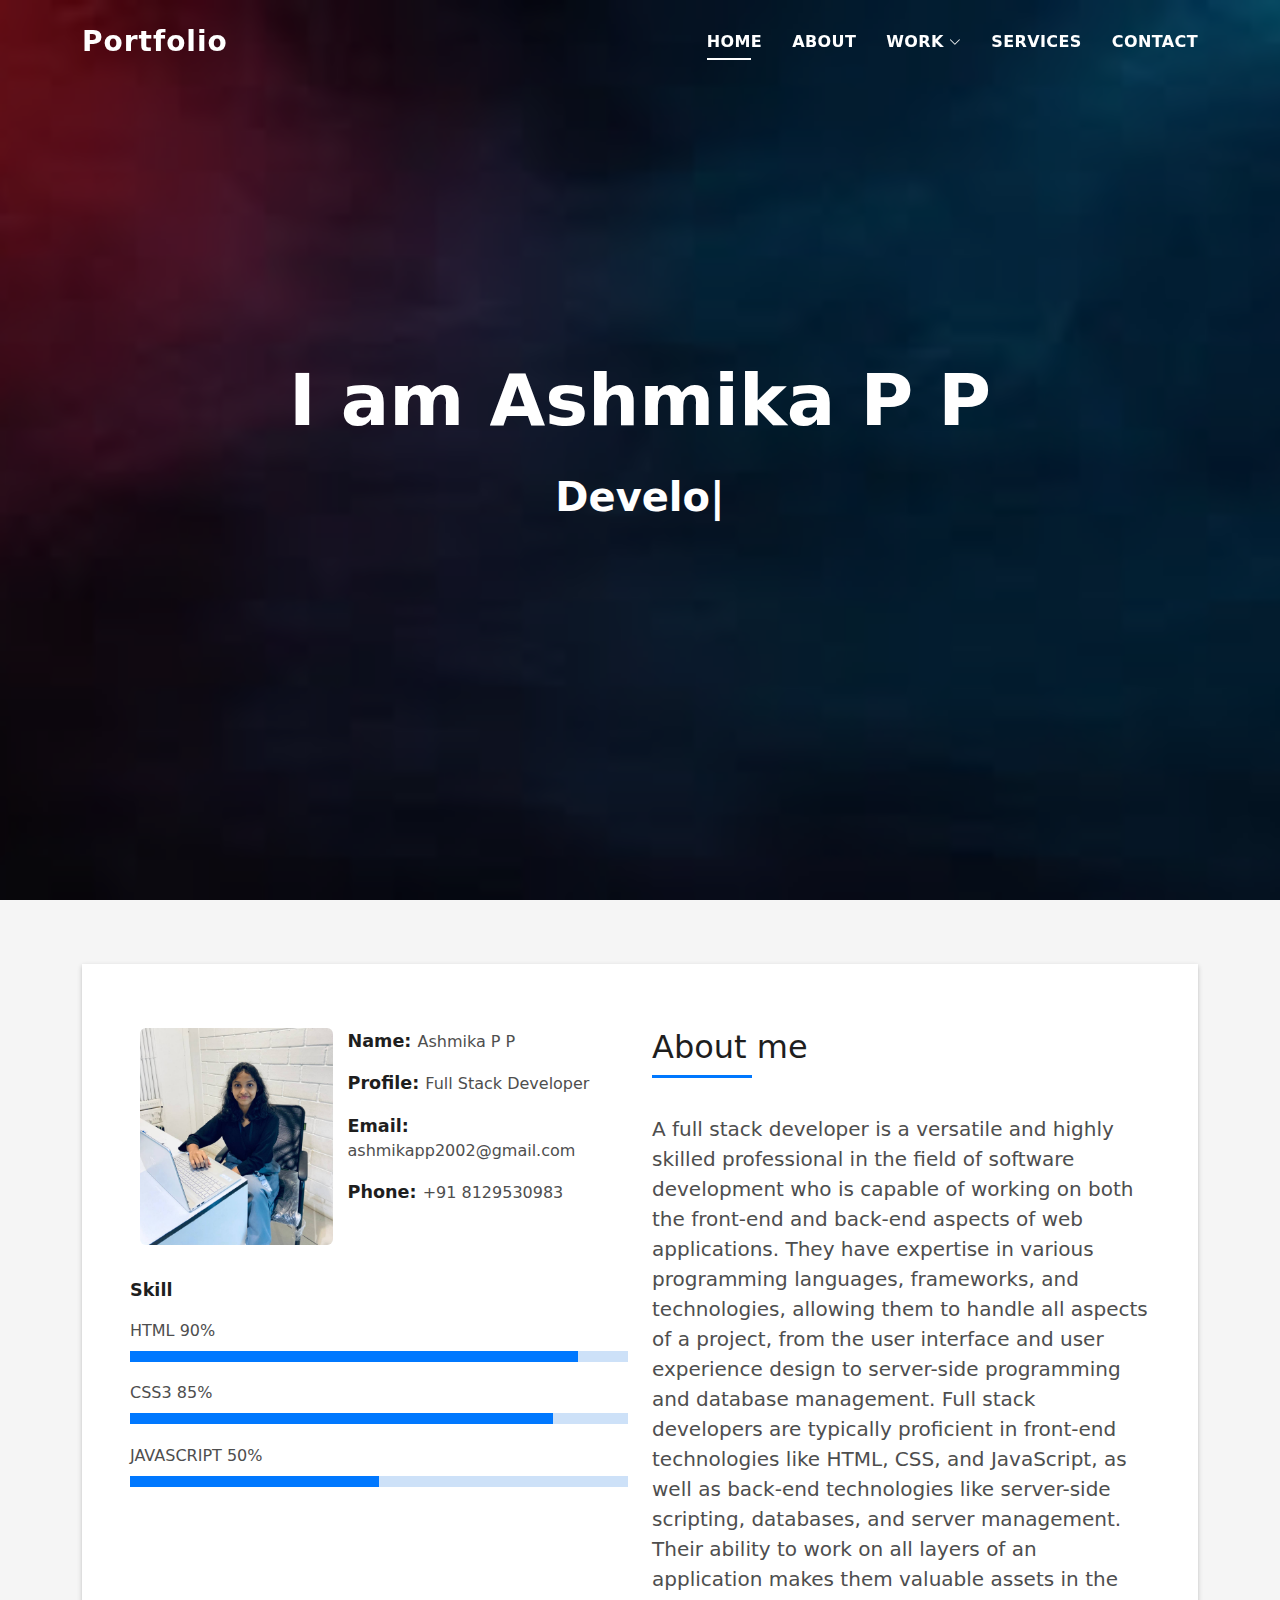
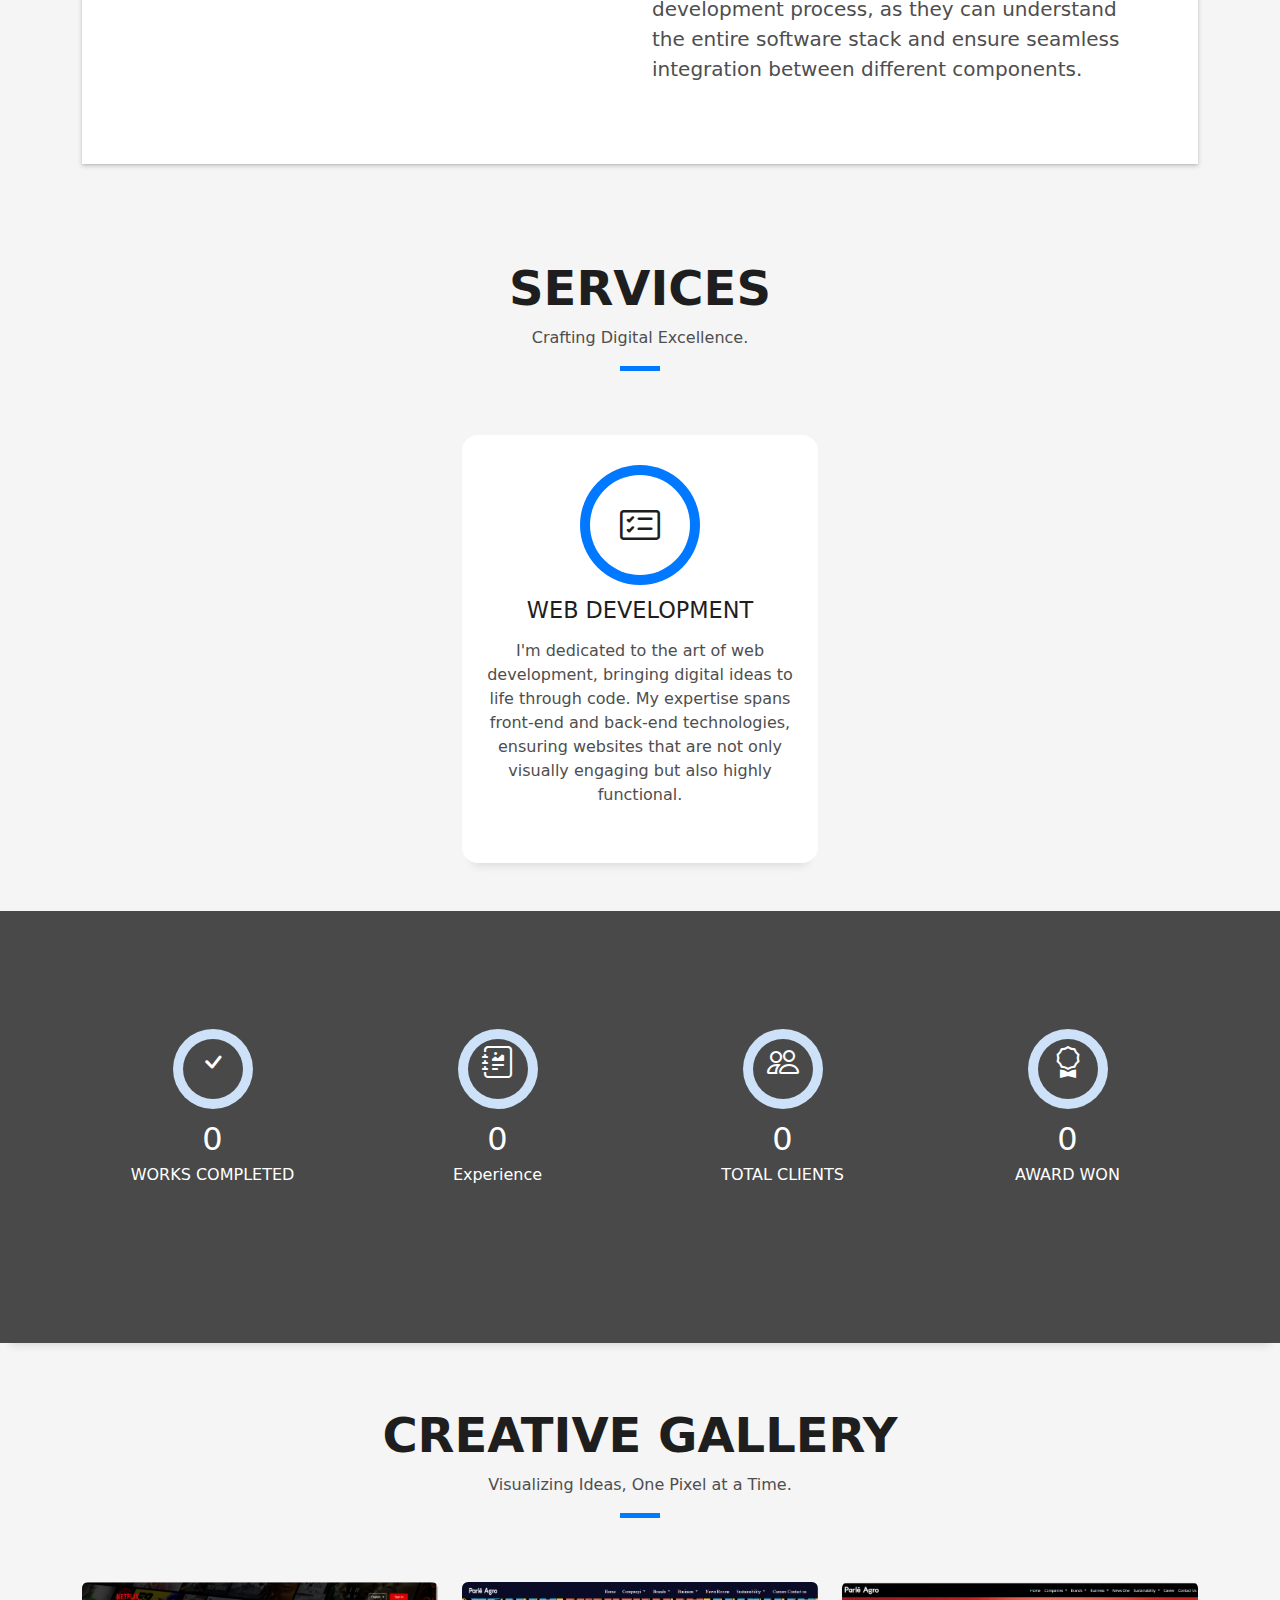
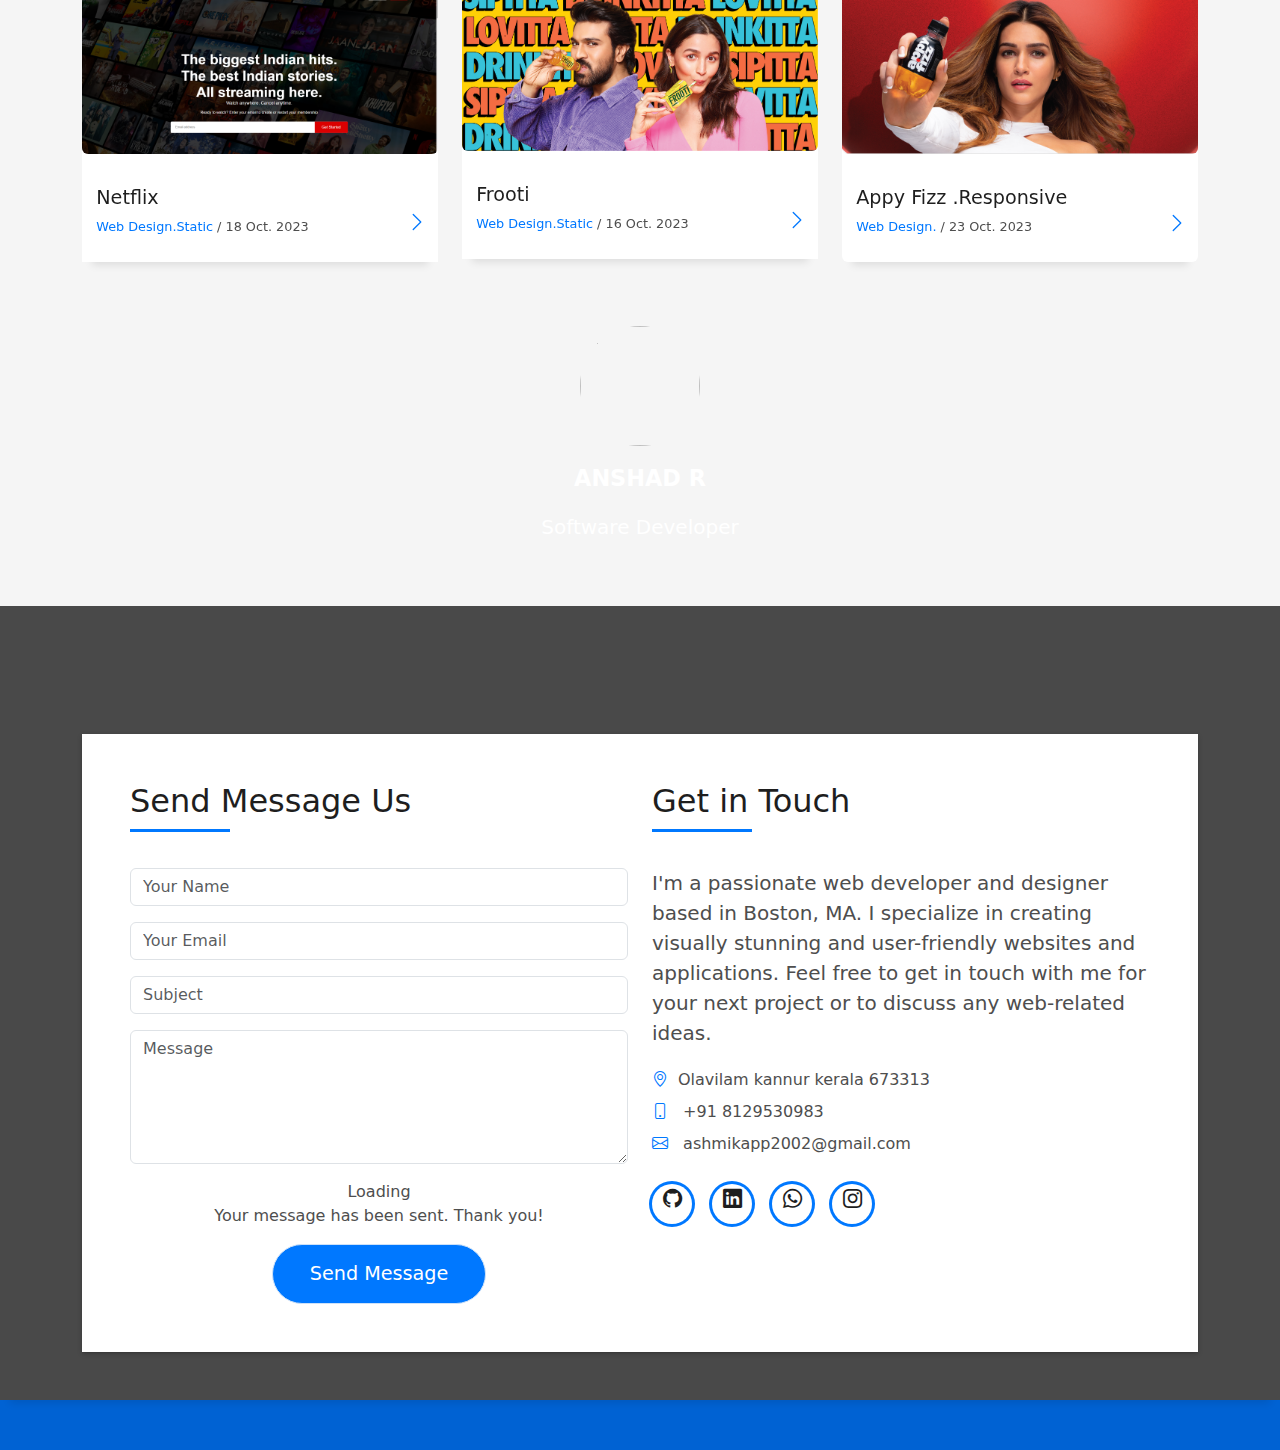
==== index.html @ 8853690e "Add files via upload" ====
<!DOCTYPE html>
<html lang="en">

<head>
  <meta charset="utf-8">
  <meta content="width=device-width, initial-scale=1.0" name="viewport">
  <script src="https://ajax.googleapis.com/ajax/libs/jquery/3.5.1/jquery.min.js"></script>
  <title>Ashmika p p</title>
  <meta content="" name="description">
  <meta content="" name="keywords">

  <!-- Favicons -->
  <link href="images/IM rel="icon">
  

  <!-- Vendor CSS Files -->
  <link href="assets/vendor/bootstrap/css/bootstrap.min.css" rel="stylesheet">
  <link href="assets/vendor/bootstrap-icons/bootstrap-icons.css" rel="stylesheet">
  <link href="assets/vendor/glightbox/css/glightbox.min.css" rel="stylesheet">
  <link href="assets/vendor/swiper/swiper-bundle.min.css" rel="stylesheet">

  <!-- Template Main CSS File -->
  <link href="assets/css/style.css" rel="stylesheet">

</head>

<body>

  <!-- ======= Header ======= -->
  <header id="header" class="fixed-top">
    <div class="container d-flex align-items-center justify-content-between">

      <h1 class="logo"><a href="index.html">Portfolio</a></h1>

      <a href="index.html" class="logo"><img src="assets/img/logo.png" alt="" class="img-fluid"></a>

      <nav id="navbar" class="navbar">
        <ul>
          <li><a class="nav-link scrollto active" href="#hero"><span>Home</span></a></li>
          <li><a class="nav-link scrollto" href="#about"><span>About</span></a></li>
          <li class="dropdown"><a href="#"><span>Work</span> <i class="bi bi-chevron-down"></i></a>
            <ul>
              <li><a href="#work">Netflix</a></li>
              
              </li>
              <li><a href="#work">Frooti</a></li>
              <li><a href="#work">Appy Fizz</a></li>
            </ul>
          </li>
          <li><a class="nav-link scrollto" href="#services"><span>Services</span></a></li>
          <li><a class="nav-link scrollto" href="#contact"><span>Contact</span></a></li>
        </ul>
        <i class="bi bi-list mobile-nav-toggle"></i>
      </nav><!-- .navbar -->

    </div>
  </header><!-- End Header -->

  <!-- ======= Hero Section ======= -->
  <div id="hero" class="hero route bg-image" style="background-image: url(assets/img/download.jpeg)">
    <div class="overlay-itro"></div>
    <div class="hero-content display-table">
      <div class="table-cell">
        <div class="container">
          <!--<p class="display-6 color-d">Hello, world!</p>-->
          <h1 class="hero-title mb-4">I am Ashmika P P</h1>
          <p class="hero-subtitle"><span class="typed" data-typed-items="Developer"></span></p>
        </div>
      </div>
    </div>
  </div><!-- End Hero Section -->

  <main id="main">

    <!-- ======= About Section ======= -->
    <section id="about" class="about-mf sect-pt4 route">
      <div class="container">
        <div class="row">
          <div class="col-sm-12">
            <div class="box-shadow-full">
              <div class="row">
                <div class="col-md-6">
                  <div class="row">
                    <div class="col-sm-6 col-md-5">
                      <div class="about-img">
                        <img src="assets/img/Ashmika.jpg" class="img-fluid rounded b-shadow-a" alt="Profile">
                      </div>
                    </div>
                    <div class="col-sm-6 col-md-7">
                      <div class="about-info">
                        <p><span class="title-s">Name: </span> <span>Ashmika P P</span></p>
                        <p><span class="title-s">Profile: </span> <span>Full Stack Developer</span></p>
                        <p><span class="title-s">Email: </span> <span>ashmikapp2002@gmail.com</span></p>
                        <p><span class="title-s">Phone: </span> <span>+91 8129530983</span></p>
                      </div>
                    </div>
                  </div>
                  <div class="skill-mf">
                    <p class="title-s">Skill</p>
                    <span>HTML</span> <span class="pull-right">90%</span>
                    <div class="progress">
                      <div class="progress-bar" role="progressbar" style="width: 90%;" aria-valuenow="90" aria-valuemin="0" aria-valuemax="100"></div>
                    </div>
                    <span>CSS3</span> <span class="pull-right">85%</span>
                    <div class="progress">
                      <div class="progress-bar" role="progressbar" style="width: 85%" aria-valuenow="85" aria-valuemin="0" aria-valuemax="100"></div>
                    </div>
                    
                    <span>JAVASCRIPT</span> <span class="pull-right">50%</span>
                    <div class="progress">
                      <div class="progress-bar" role="progressbar" style="width: 50%" aria-valuenow="50" aria-valuemin="0" aria-valuemax="100"></div>
                    </div>
                  </div>
                </div>
                <div class="col-md-6">
                  <div class="about-me pt-4 pt-md-0">
                    <div class="title-box-2">
                      <h5 class="title-left">
                        About me
                      </h5>
                    </div>
                    <p class="lead">
                      A full stack developer is a versatile and highly skilled professional in the field of software development who is capable of working on both the front-end and back-end aspects of web applications. They have expertise in various programming languages, frameworks, and technologies, allowing them to handle all aspects of a project, from the user interface and user experience design to server-side programming and database management. Full stack developers are typically proficient in front-end technologies like HTML, CSS, and JavaScript, as well as back-end technologies like server-side scripting, databases, and server management. Their ability to work on all layers of an application makes them valuable assets in the development process, as they can understand the entire software stack and ensure seamless integration between different components.
                    </p>
                    <p class="lead">
                      
                    </p>
                  </div>
                </div>
              </div>
            </div>
          </div>
        </div>
      </div>
    </section><!-- End About Section -->

    <!-- ======= Services Section ======= -->
    <section id="services" class="services-mf pt-5 route">
      <div class="container">
        <div class="row">
          <div class="col-sm-12">
            <div class="title-box text-center">
              <h3 class="title-a">
                Services
              </h3>
              <p class="subtitle-a">
                Crafting Digital Excellence.
              </p>
              <div class="line-mf"></div>
            </div>
          </div>
        </div>
        <div class="row">
          <div class="col-md-4">
            
          </div>
          <div class="col-md-4">
            <div class="service-box">
              <div class="service-ico">
                <span class="ico-circle"><i class="bi bi-card-checklist"></i></span>
              </div>
              <div class="service-content">
                <h2 class="s-title">Web Development</h2>
                <p class="s-description text-center">
                  I'm dedicated to the art of web development, bringing digital ideas to life through code.
                  My expertise spans front-end and back-end technologies, ensuring websites that are not only visually
                  engaging but also highly functional.
                </p>
              </div>
            </div>
          </div>
          
             
            </div>
          </div>
          
        </div>
      </div>
    </section><!-- End Services Section -->

    <!-- ======= Counter Section ======= -->
    <div class="section-counter paralax-mf bg-image" style="background-image: url(assets/img/counters-bg.jpg)">
      <div class="overlay-mf"></div>
      <div class="container position-relative">
        <div class="row">
          <div class="col-sm-3 col-lg-3">
            <div class="counter-box counter-box pt-4 pt-md-0">
              <div class="counter-ico">
                <span class="ico-circle"><i class="bi bi-check"></i></span>
              </div>
              <div class="counter-num">
                <p data-purecounter-start="0" data-purecounter-end="10" data-purecounter-duration="1" class="counter purecounter"></p>
                <span class="counter-text">WORKS COMPLETED</span>
              </div>
            </div>
          </div>
          <div class="col-sm-3 col-lg-3">
            <div class="counter-box pt-4 pt-md-0">
              <div class="counter-ico">
                <span class="ico-circle"><i class="bi bi-journal-richtext"></i></span>
              </div>
              <div class="counter-num">
                <p data-purecounter-start="0" data-purecounter-end="1" data-purecounter-duration="1" class="counter purecounter"></p>
                <span class="counter-text">Experience</span>
              </div>
            </div>
          </div>
          <div class="col-sm-3 col-lg-3">
            <div class="counter-box pt-4 pt-md-0">
              <div class="counter-ico">
                <span class="ico-circle"><i class="bi bi-people"></i></span>
              </div>
              <div class="counter-num">
                <p data-purecounter-start="0" data-purecounter-end="20" data-purecounter-duration="1" class="counter purecounter"></p>
                <span class="counter-text">TOTAL CLIENTS</span>
              </div>
            </div>
          </div>
          <div class="col-sm-3 col-lg-3">
            <div class="counter-box pt-4 pt-md-0">
              <div class="counter-ico">
                <span class="ico-circle"><i class="bi bi-award"></i></span>
              </div>
              <div class="counter-num">
                <p data-purecounter-start="0" data-purecounter-end="1" data-purecounter-duration="1" class="counter purecounter"></p>
                <span class="counter-text">AWARD WON</span>
              </div>
            </div>
          </div>
        </div>
      </div>
    </div><!-- End Counter Section -->

    <!-- ======= Portfolio Section ======= -->
    <section id="work" class="portfolio-mf sect-pt4 route">
      <div class="container">
        <div class="row">
          <div class="col-sm-12">
            <div class="title-box text-center">
              <h3 class="title-a">
                Creative Gallery
              </h3>
              <p class="subtitle-a">
                Visualizing Ideas, One Pixel at a Time.
              </p>
              <div class="line-mf"></div>
            </div>
          </div>
        </div>

        
        <div class="row " id="Ather">
          <div class="col-md-4">
            <div class="work-box ">
              <a href="portfolio-details-Netflix.html">
                <div class="work-img rounded">
                  <img src="assets/img/Screenshot (1).png" alt="" class="img-fluid">
                </div>
              </a>
              <div class="work-content">
                <div class="row">
                  <div class="col-sm-8">
                    <h2 class="w-title">Netflix</h2>
                    <div class="w-more">
                      <span class="w-ctegory">Web Design.Static</span> / <span class="w-date">18 Oct. 2023</span>
                    </div>
                  </div>
                  <div class="col-sm-4">
                    <div class="w-like">
                      <a href="https://ashmikapp.github.io/Netflix/"> <span class="custom-ico bi bi-chevron-right"></span></a>
                      
                    </div>
                  </div>
                </div>
              </div>
            </div>
          </div>
          <div class="col-md-4">
            <div class="work-box">
              <a href="https://ashmikapp.github.io/Frooti/">
                <div class="work-img rounded">
                  <img src="assets/img/Frooti.png" class="img-fluid">
                </div>
              </a>
              <div class="work-content">
                <div class="row">
                  <div class="col-sm-8">
                    <h2 class="w-title">Frooti</h2>
                    <div class="w-more">
                      <span class="w-ctegory">Web Design.Static</span> / <span class="w-date">16 Oct. 2023</span>
                    </div>
                  </div>
                  <div class="col-sm-4">
                    <div class="w-like">
                      <a href="portfolio-details.html"> <span class="custom-ico bi bi-chevron-right"></span></a>
                    </div>
                  </div>
                </div>
              </div>
            </div>
          </div>
          <div class="col-md-4">
            <div class="work-box rounded">
              <a href=" https://ashmikapp.github.io/Appy-Fizz/
              ">
                <div class="work-img rounded">
                  <img src="assets/img/Screenshot (6).png" alt="" class="img-fluid">
                </div>
              </a>
              <div class="work-content">
                <div class="row">
                  <div class="col-sm-8">
                    <h2 class="w-title">Appy Fizz .Responsive</h2>
                    <div class="w-more">
                      <span class="w-ctegory">Web Design.</span> / <span class="w-date">23 Oct. 2023</span>
                    </div>
                  </div>
                  <div class="col-sm-4">
                    <div class="w-like">
                      <a href="https://shuhaibkvl.github.io/Appy-Fizz/"> <span class="custom-ico bi bi-chevron-right"></span></a>
                    </div>
                  </div>
                </div>
              </div>
            </div>
          </div>
         
          
    </section><!-- End Portfolio Section -->

    

                <div class="swiper-slide">
                  <div class="testimonial-box">
                    <div class="author-test">
                      <img src="images/WhatsApp Image 2023-10-25 at 14.32.00_cf268b72.jpg" alt="" class="reference-img rounded-circle b-shadow-a">
                      <span class="author">Anshad R</span>
                    </div>
                    <div class="content-test">
                      <p class="description lead">
                        Software Developer
                      </p>
                    </div>
                  </div>
                </div><!-- End testimonial item -->
              </div>
              <div class="swiper-pagination"></div>
            </div>

            <div id="testimonial-mf" class="owl-carousel owl-theme">
          
        </div>
        
    </div><!-- End Testimonials Section -->

    <!-- ======= Contact Section ======= -->
    <section id="contact" class="paralax-mf footer-paralax bg-image sect-mt4 route" style="background-image: url(assets/img/overlay-bg.jpg)">
      <div class="overlay-mf"></div>
      <div class="container">
        <div class="row">
          <div class="col-sm-12">
            <div class="contact-mf">
              <div id="contact" class="box-shadow-full">
                <div class="row">
                  <div class="col-md-6">
                    <div class="title-box-2">
                      <h5 class="title-left">
                        Send Message Us
                      </h5>
                    </div>
                    <div>
                      <form action="" id="submit-form"  role="form" >
                        <div class="row">
                          <div class="col-md-12 mb-3">
                            <div class="form-group">
                              <input type="text" name="name" class="form-control" id="name" placeholder="Your Name" pattern="[A-Za-z]+"required>
                            </div>
                          </div>
                          <div class="col-md-12 mb-3">
                            <div class="form-group">
                              <input type="email" class="form-control" name="email" id="email" placeholder="Your Email"  pattern="[A-Za-z0-9]*[@](gmail)*[\.](com)$" required>
                            </div>
                          </div>
                          <div class="col-md-12 mb-3">
                            <div class="form-group">
                              <input type="text" class="form-control" name="subject" id="subject" placeholder="Subject"   required>
                            </div>
                          </div>
                          <div class="col-md-12">
                            <div class="form-group">
                              <textarea class="form-control" name="message" rows="5" placeholder="Message" required></textarea>
                            </div>
                          </div>
                          <div class="col-md-12 text-center my-3">
                            <div class="loading">Loading</div>
                            <div class="error-message"></div>
                            <div class="sent-message">Your message has been sent. Thank you!</div>
                          </div>
                          <div class="col-md-12 text-center">
                            <button type="submit" class="button button-a button-big button-rouded">Send Message</button>
                          </div>
                        </div>
                      </form>

                      <script>
                        $("#submit-form").submit((e)=>{
                            e.preventDefault()
                            $.ajax({
                                url:"https://script.google.com/macros/s/AKfycbxUUpEPFhjXTn-cfdEbW_tS1t3iuki7vJvivSxdfpoR9kmE1sLCadYRWTY6-PRA4h1sCw/exec",
                                data:$("#submit-form").serialize(),
                                method:"post",
                                success:function (response){
                                    alert("Form submitted successfully")
                                    window.location.reload()
                                    //window.location.href="https://google.com"
                                },
                                error:function (err){
                                    alert("Something Error")
                    
                                }
                            })
                        })
                    </script>
                      
                    </div>
                  </div>
                  <div class="col-md-6">
                    <div class="title-box-2 pt-4 pt-md-0">
                      <h5 class="title-left">
                        Get in Touch
                      </h5>
                    </div>
                    <div class="more-info">
                      <p class="lead">
                        I'm a passionate web developer and designer based in Boston, MA. I specialize in creating visually
                        stunning and user-friendly websites and applications.
                        Feel free to get in touch with me for your next project or to discuss any web-related ideas.
                      </p>
                      <ul class="list-ico">
                        <li><span class="bi bi-geo-alt"></span>Olavilam kannur kerala 673313</li>
                        <li><span class="bi bi-phone"></span> +91 8129530983</li>
                        <li><span class="bi bi-envelope"></span> ashmikapp2002@gmail.com</li>
                      </ul>
                    </div>
                    <div class="socials">
                      <ul>
                        <li><a href="https://github.com/"><span class="ico-circle"><i class="bi bi-github"></i></span></a></li>
                        
                        <li><a href="https://www.linkedin.com/in/ashmika-pp-3140b7299/"><span class="ico-circle"><i class="bi bi-linkedin"></i></span></a></li>

                        <li><a href="https://whatsapp.com/dl/"><span class="ico-circle"><i class="bi bi-whatsapp"></i></span></a></li>

                        <li><a href="https://instagram.com/___ashmika__?igshid=MzMyNGUyNmU2YQ=="><span class="ico-circle"><i class="bi bi-instagram"></i></span></a></li>
                      </ul>
                    </div>
                  </div>
                </div>
              </div>
            </div>
          </div>
        </div>
      </div>
    </section><!-- End Contact Section -->

  </main><!-- End #main -->

  <!-- ======= Footer ======= -->
  <footer>
    <div class="container">
      <div class="row">
      </div>
    </div>
  </footer><!-- End  Footer -->

  <div id="preloader"></div>
  <a href="#" class="back-to-top d-flex align-items-center justify-content-center"><i class="bi bi-arrow-up-short"></i></a>

  

  <!-- Vendor JS Files -->
  <script src="assets/vendor/purecounter/purecounter_vanilla.js"></script>
  <script src="assets/vendor/bootstrap/js/bootstrap.bundle.min.js"></script>
  <script src="assets/vendor/glightbox/js/glightbox.min.js"></script>
  <script src="assets/vendor/swiper/swiper-bundle.min.js"></script>
  <script src="assets/vendor/typed.js/typed.umd.js"></script>
  <script src="assets/vendor/php-email-form/validate.js"></script>

  <!-- Template Main JS File -->
  <script src="assets/js/main.js"></script>

 

</body>

</html>
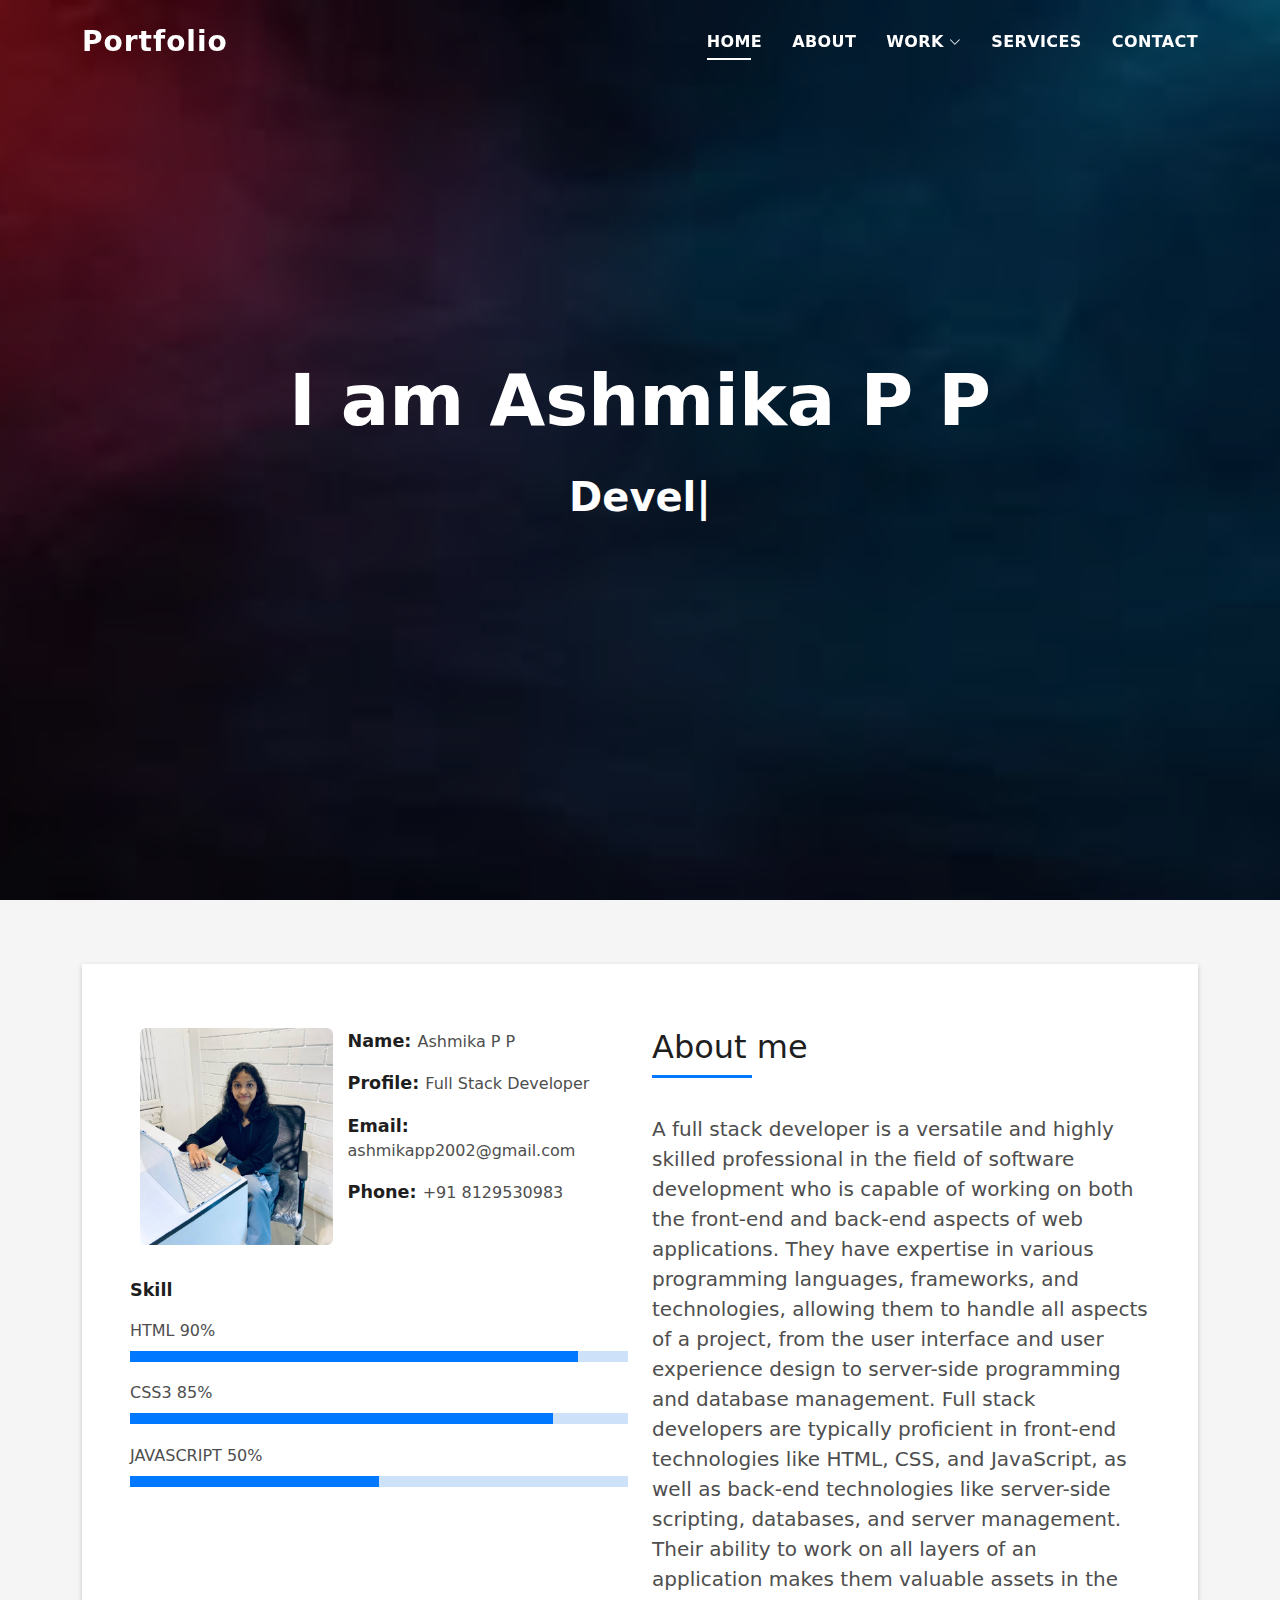
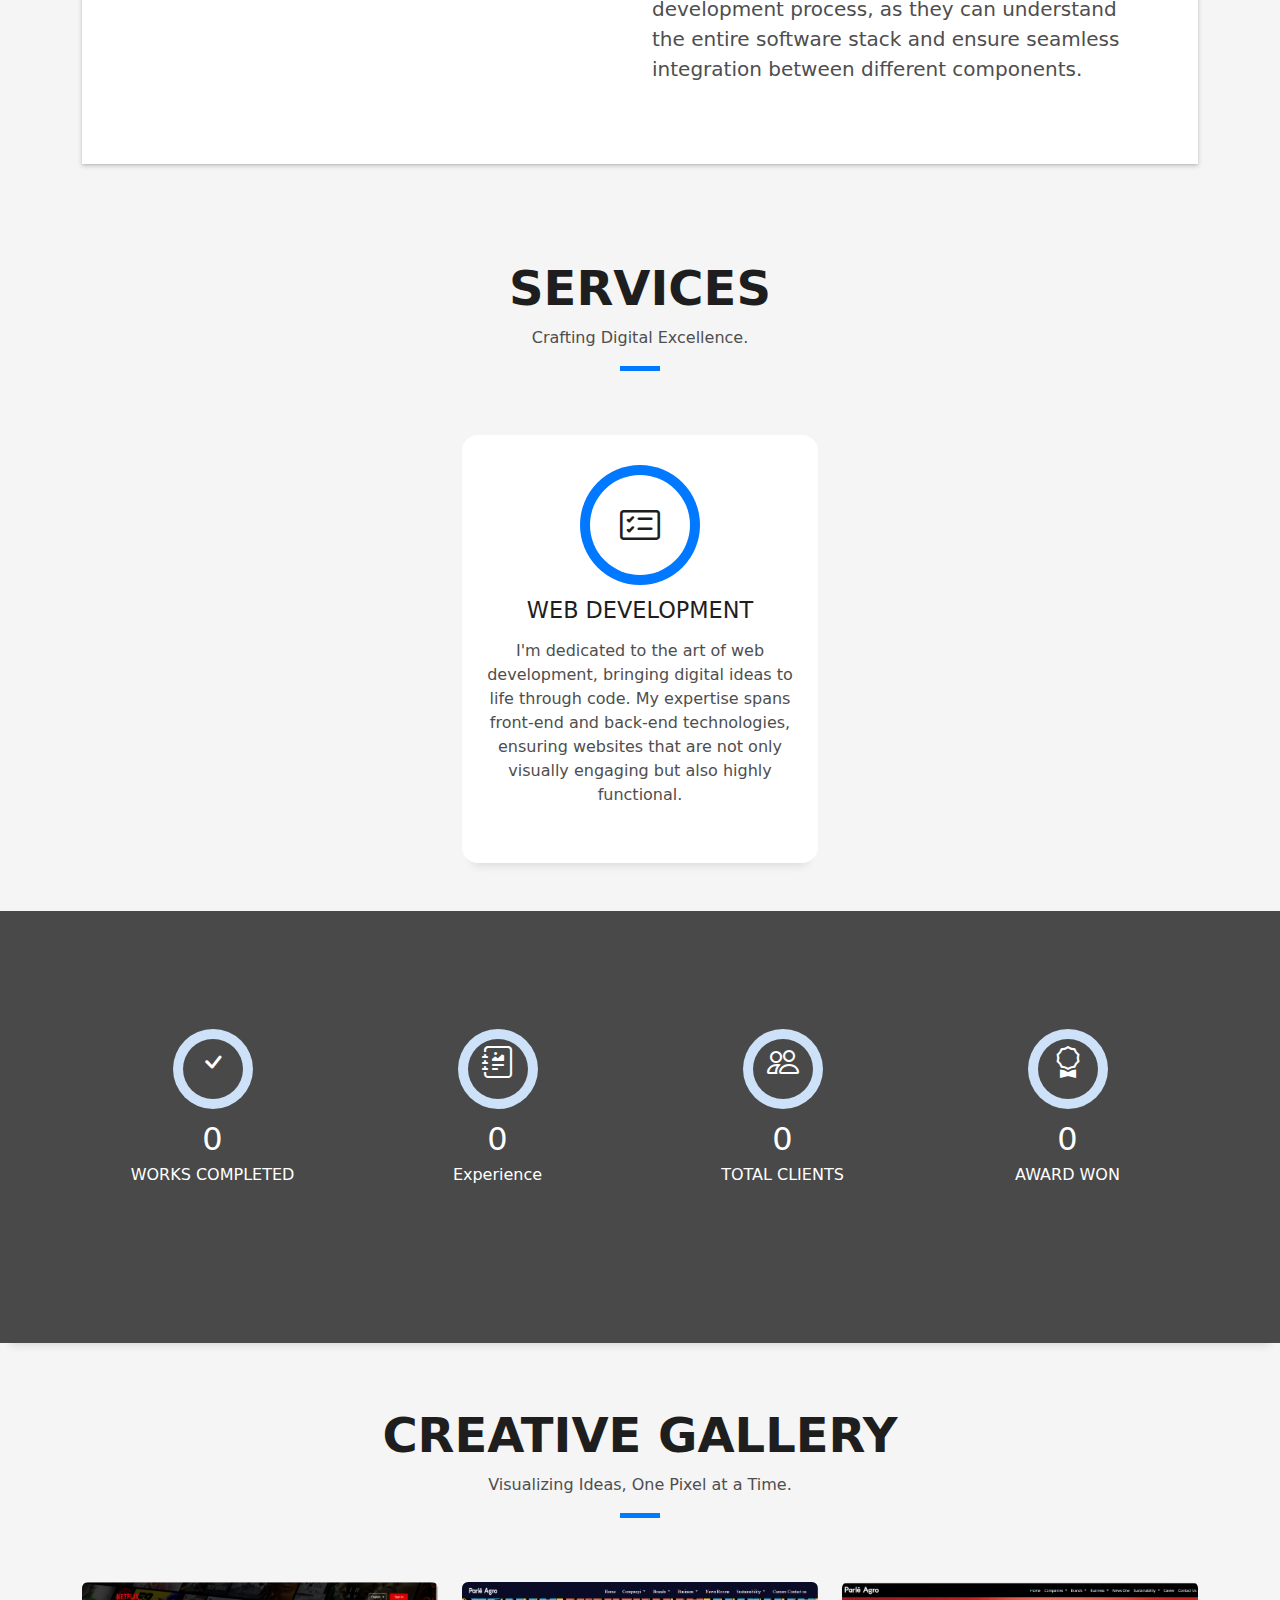
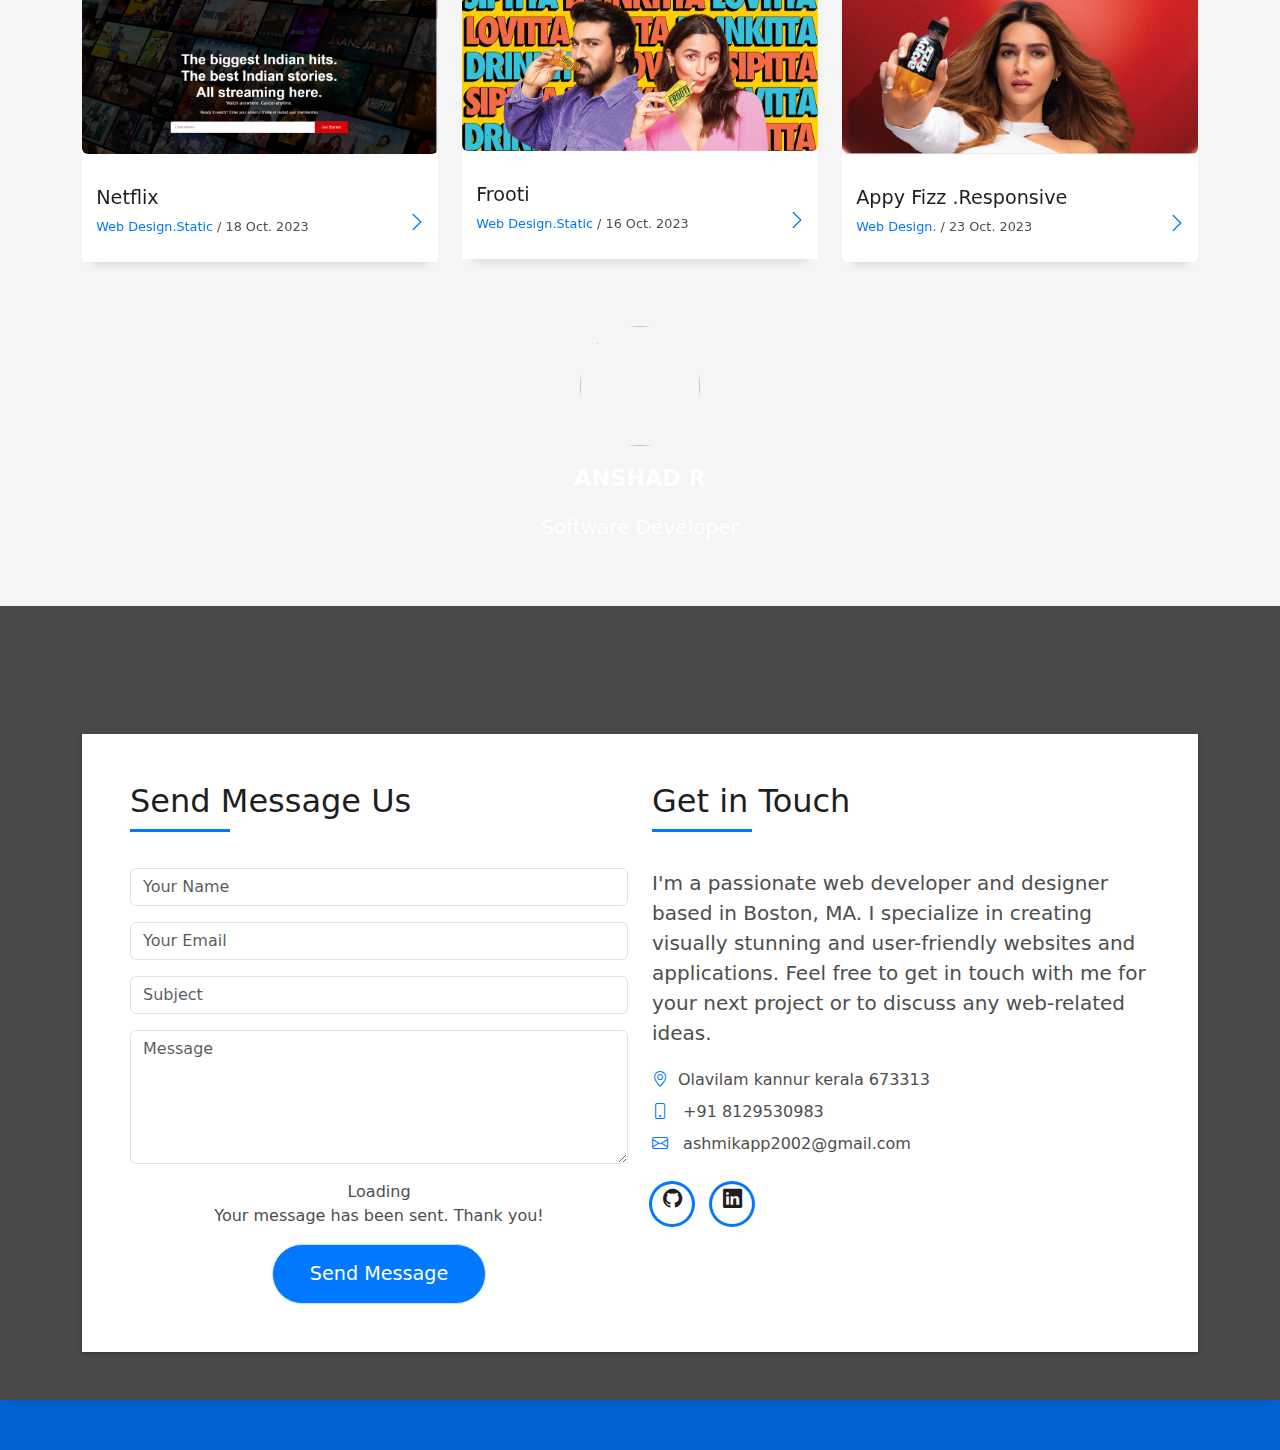
==== commit 44d1448d: "Add files via upload" ====
--- a/index.html
+++ b/index.html
@@ -448,9 +448,9 @@
                         
                         <li><a href="https://www.linkedin.com/in/ashmika-pp-3140b7299/"><span class="ico-circle"><i class="bi bi-linkedin"></i></span></a></li>
 
-                        <li><a href="https://whatsapp.com/dl/"><span class="ico-circle"><i class="bi bi-whatsapp"></i></span></a></li>
-
-                        <li><a href="https://instagram.com/___ashmika__?igshid=MzMyNGUyNmU2YQ=="><span class="ico-circle"><i class="bi bi-instagram"></i></span></a></li>
+                       
+
+                       
                       </ul>
                     </div>
                   </div>
